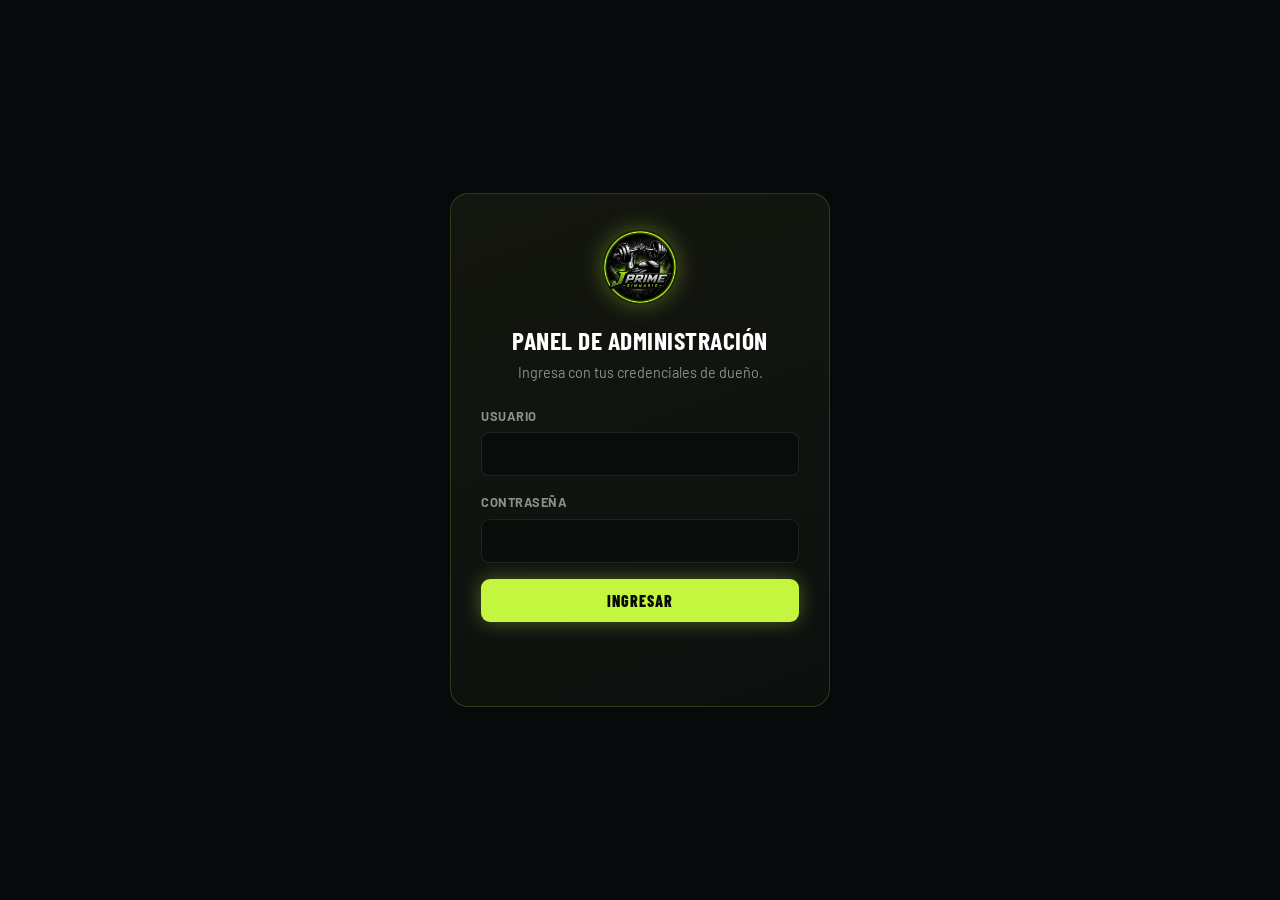
==== admin.html @ 02a08304 "Tienda de suplementos, mensajes de planes mejorados y panel de administrador - Mensajes de WhatsApp " ====
<!DOCTYPE html>
<html lang="es">
<head>
  <meta charset="UTF-8" />
  <meta name="viewport" content="width=device-width, initial-scale=1.0" />
  <title>Panel de administración | JPrime Gimnasio</title>
  <link rel="icon" type="image/png" href="assets/logo.png" />
  <link rel="preconnect" href="https://fonts.googleapis.com" />
  <link rel="preconnect" href="https://fonts.gstatic.com" crossorigin />
  <link href="https://fonts.googleapis.com/css2?family=Barlow:wght@400;500;600;700&family=Barlow+Condensed:wght@600;700;800;900&display=swap" rel="stylesheet" />
  <style>
    :root {
      --bg: #08090a; --panel: #0f1210; --card: #14170f; --card-2: #0d0f0e;
      --text: #e9ede8; --muted: #8b918a; --accent: #c4f53f; --accent-soft: rgba(196,245,63,.14);
      --border: rgba(255,255,255,.09); --border-accent: rgba(196,245,63,.18); --danger: #ff5252;
    }
    * { box-sizing: border-box; margin: 0; padding: 0; }
    body { font-family: 'Barlow', system-ui, sans-serif; background: var(--bg); color: var(--text); line-height: 1.6; }
    h1,h2,h3 { font-family: 'Barlow Condensed', sans-serif; text-transform: uppercase; letter-spacing: .5px; }
    a { color: var(--accent); }
    img { display: block; max-width: 100%; }

    .btn { display: inline-flex; align-items: center; justify-content: center; gap: 8px;
      padding: 11px 20px; border-radius: 9px; font-family: 'Barlow Condensed', sans-serif;
      font-weight: 800; font-size: 1rem; letter-spacing: 1px; text-transform: uppercase;
      cursor: pointer; border: 1px solid transparent; transition: transform .15s, box-shadow .15s, background .15s, border-color .15s; }
    .btn--primary { background: var(--accent); color: var(--bg); box-shadow: 0 0 20px rgba(196,245,63,.35); }
    .btn--primary:hover { transform: translateY(-2px); box-shadow: 0 8px 22px rgba(196,245,63,.4); }
    .btn--ghost { background: transparent; color: var(--text); border-color: rgba(255,255,255,.22); }
    .btn--ghost:hover { border-color: var(--accent); color: var(--accent); }
    .btn--danger { background: transparent; color: var(--danger); border-color: rgba(255,82,82,.5); }
    .btn--danger:hover { background: var(--danger); color: #fff; }
    .btn--sm { padding: 7px 14px; font-size: .85rem; }

    input, textarea { width: 100%; padding: 12px 14px; background: #0a0c0b; color: var(--text);
      border: 1px solid var(--border); border-radius: 8px; font-family: inherit; font-size: .95rem; }
    input:focus, textarea:focus { outline: none; border-color: var(--accent); }
    label { display: block; font-size: .8rem; color: var(--muted); text-transform: uppercase;
      letter-spacing: .5px; font-weight: 700; margin-bottom: 6px; }
    .field { margin-bottom: 16px; }

    /* Login */
    .login { min-height: 100vh; display: flex; align-items: center; justify-content: center; padding: 24px; }
    .login__card { width: 100%; max-width: 380px; background: linear-gradient(160deg, var(--card), var(--card-2));
      border: 1px solid var(--border-accent); border-radius: 18px; padding: 36px 30px; text-align: center; }
    .login__logo { width: 74px; height: 74px; border-radius: 50%; margin: 0 auto 16px; box-shadow: 0 0 22px rgba(196,245,63,.35); }
    .login__card h1 { font-size: 1.6rem; color: #fff; }
    .login__card p { color: var(--muted); font-size: .9rem; margin-bottom: 22px; }
    .login__card .field { text-align: left; }
    .login__error { color: var(--danger); font-size: .88rem; min-height: 20px; margin-top: 6px; }

    /* App */
    .app { display: none; min-height: 100vh; }
    .app.active { display: block; }
    .topbar { display: flex; align-items: center; justify-content: space-between; gap: 16px;
      padding: 14px 22px; background: rgba(8,9,10,.9); border-bottom: 1px solid var(--border-accent);
      position: sticky; top: 0; z-index: 20; backdrop-filter: blur(8px); }
    .topbar__brand { display: flex; align-items: center; gap: 12px; }
    .topbar__brand img { width: 40px; height: 40px; border-radius: 50%; }
    .topbar__brand span { font-family: 'Barlow Condensed', sans-serif; font-weight: 800; font-size: 1.15rem; color: #fff; letter-spacing: 1px; }
    .topbar__brand b { color: var(--accent); }

    .wrap { max-width: 960px; margin: 0 auto; padding: 24px 22px 60px; }
    .tabs { display: flex; flex-wrap: wrap; gap: 8px; margin-bottom: 26px; }
    .tab { padding: 10px 18px; border-radius: 100px; background: var(--panel); border: 1px solid var(--border);
      font-family: 'Barlow Condensed', sans-serif; font-weight: 700; letter-spacing: .5px; text-transform: uppercase;
      color: var(--muted); cursor: pointer; transition: .15s; }
    .tab.active { background: var(--accent); color: var(--bg); border-color: var(--accent); }

    .panel { display: none; }
    .panel.active { display: block; }
    .panel__head { margin-bottom: 18px; }
    .panel__head h2 { font-size: 1.7rem; color: #fff; }
    .panel__head p { color: var(--muted); font-size: .92rem; }

    .card { background: linear-gradient(160deg, var(--card), var(--card-2)); border: 1px solid var(--border);
      border-radius: 14px; padding: 20px; margin-bottom: 16px; }
    .row { display: grid; grid-template-columns: 1fr 1fr; gap: 14px; }
    .grid-thumbs { display: grid; grid-template-columns: repeat(auto-fill, minmax(180px, 1fr)); gap: 16px; }
    .thumb { border: 1px solid var(--border); border-radius: 12px; overflow: hidden; background: #101210; }
    .thumb__img { width: 100%; height: 150px; object-fit: cover; background: #101210; }
    .thumb__body { padding: 12px; }

    .toolbar { display: flex; gap: 10px; flex-wrap: wrap; margin-top: 10px; }
    .note { background: var(--accent-soft); border: 1px solid var(--border-accent); border-radius: 10px;
      padding: 12px 14px; font-size: .85rem; color: #c9d0c6; margin-bottom: 20px; }
    .toast { position: fixed; bottom: 20px; left: 50%; transform: translateX(-50%) translateY(20px);
      background: var(--accent); color: var(--bg); font-weight: 700; padding: 12px 22px; border-radius: 100px;
      opacity: 0; transition: .3s; z-index: 50; pointer-events: none; }
    .toast.show { opacity: 1; transform: translateX(-50%) translateY(0); }
    .file-btn { position: relative; overflow: hidden; }
    .file-btn input[type=file] { position: absolute; inset: 0; opacity: 0; cursor: pointer; }
    .muted-sm { color: var(--muted); font-size: .8rem; }
    @media (max-width: 560px) { .row { grid-template-columns: 1fr; } }
  </style>
</head>
<body>
  <!-- Login -->
  <div class="login" id="loginView">
    <form class="login__card" id="loginForm">
      <img class="login__logo" src="assets/logo.png" alt="JPrime Gimnasio" />
      <h1>Panel de administración</h1>
      <p>Ingresa con tus credenciales de dueño.</p>
      <div class="field">
        <label for="usuario">Usuario</label>
        <input type="text" id="usuario" autocomplete="username" required />
      </div>
      <div class="field">
        <label for="clave">Contraseña</label>
        <input type="password" id="clave" autocomplete="current-password" required />
      </div>
      <button type="submit" class="btn btn--primary" style="width:100%">Ingresar</button>
      <p class="login__error" id="loginError"></p>
    </form>
  </div>

  <!-- App -->
  <div class="app" id="appView">
    <div class="topbar">
      <a class="topbar__brand" href="index.html">
        <img src="assets/logo.png" alt="JPrime" />
        <span>JPRIME <b>ADMIN</b></span>
      </a>
      <div style="display:flex; gap:10px;">
        <a class="btn btn--ghost btn--sm" href="index.html" target="_blank">Ver sitio</a>
        <button class="btn btn--danger btn--sm" id="logoutBtn">Cerrar sesión</button>
      </div>
    </div>

    <div class="wrap">
      <div class="note">
        Los cambios se guardan en <strong>este navegador</strong> (localStorage). Se reflejan al instante en el sitio
        abierto en <em>esta misma PC/navegador</em>. Para que los vean todos los visitantes se necesita un servidor/backend
        (ver README).
      </div>

      <div class="tabs">
        <button class="tab active" data-tab="horario">Horarios</button>
        <button class="tab" data-tab="galeria">Galería</button>
        <button class="tab" data-tab="planes">Planes</button>
        <button class="tab" data-tab="suplementos">Suplementos</button>
      </div>

      <!-- Horario -->
      <section class="panel active" data-panel="horario">
        <div class="panel__head"><h2>Horario de atención</h2><p>Horario general del gimnasio (Lunes a Sábado).</p></div>
        <div class="card">
          <div class="row">
            <div class="field"><label for="apertura">Hora de apertura</label><input type="text" id="apertura" placeholder="5:00" /></div>
            <div class="field"><label for="cierre">Hora de cierre</label><input type="text" id="cierre" placeholder="23:00" /></div>
          </div>
          <p class="muted-sm">Vista previa: <span id="horarioPreview" style="color:var(--accent)"></span></p>
          <div class="toolbar">
            <button class="btn btn--primary" id="saveHorario">Guardar horario</button>
            <button class="btn btn--ghost btn--sm" data-reset="horario">Restaurar por defecto</button>
          </div>
        </div>
      </section>

      <!-- Galería -->
      <section class="panel" data-panel="galeria">
        <div class="panel__head"><h2>Galería de fotos</h2><p>Reemplaza las fotos y sus descripciones.</p></div>
        <div class="grid-thumbs" id="galList"></div>
        <div class="toolbar">
          <button class="btn btn--primary" id="saveGaleria">Guardar galería</button>
          <button class="btn btn--ghost btn--sm" data-reset="galeria">Restaurar originales</button>
        </div>
      </section>

      <!-- Planes -->
      <section class="panel" data-panel="planes">
        <div class="panel__head"><h2>Planes y precios</h2><p>Edita nombre, precio, descripción y beneficios de cada plan.</p></div>
        <div id="planList"></div>
        <div class="toolbar">
          <button class="btn btn--primary" id="savePlanes">Guardar planes</button>
          <button class="btn btn--ghost btn--sm" data-reset="planes">Restaurar por defecto</button>
        </div>
      </section>

      <!-- Suplementos -->
      <section class="panel" data-panel="suplementos">
        <div class="panel__head"><h2>Suplementos en venta</h2><p>Agrega productos, sus fotos, precios y el mensaje de WhatsApp.</p></div>
        <div id="supList"></div>
        <div class="toolbar">
          <button class="btn btn--ghost btn--sm" id="addSup">+ Agregar suplemento</button>
          <button class="btn btn--primary" id="saveSups">Guardar suplementos</button>
          <button class="btn btn--ghost btn--sm" data-reset="suplementos">Restaurar por defecto</button>
        </div>
      </section>
    </div>
  </div>

  <div class="toast" id="toast"></div>

  <script src="js/datos.js"></script>
  <script src="js/admin.js"></script>
</body>
</html>
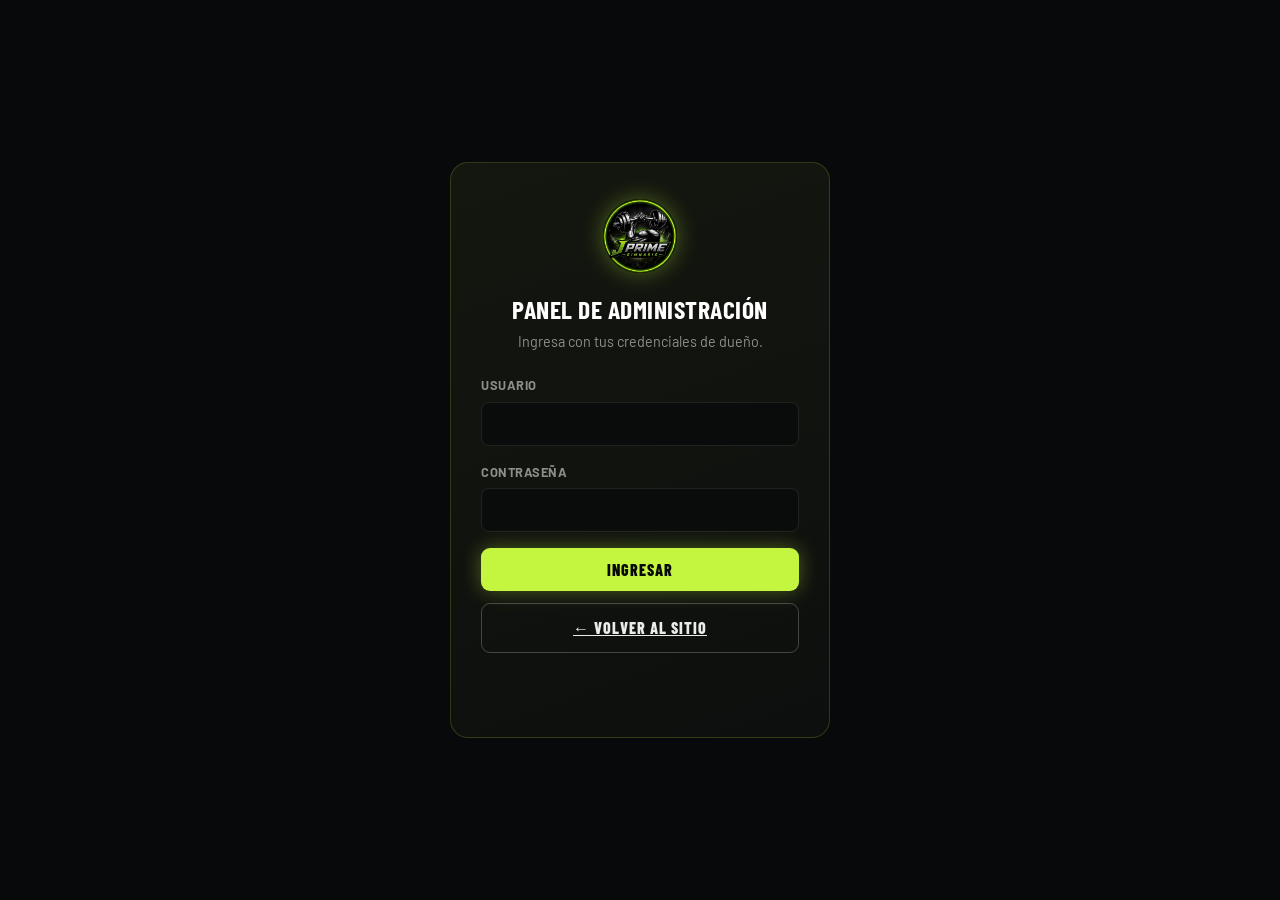
==== commit 0eb28fc4: "Agregar botón "Volver al sitio" en el login del admin Permite regresar a index.html si alguien entra" ====
--- a/admin.html
+++ b/admin.html
@@ -110,6 +110,7 @@
         <input type="password" id="clave" autocomplete="current-password" required />
       </div>
       <button type="submit" class="btn btn--primary" style="width:100%">Ingresar</button>
+      <a href="index.html" class="btn btn--ghost" style="width:100%; margin-top:12px">← Volver al sitio</a>
       <p class="login__error" id="loginError"></p>
     </form>
   </div>
@@ -136,6 +137,8 @@
 
       <div class="tabs">
         <button class="tab active" data-tab="horario">Horarios</button>
+        <button class="tab" data-tab="clases">Clases</button>
+        <button class="tab" data-tab="horarioClases">Horario clases</button>
         <button class="tab" data-tab="galeria">Galería</button>
         <button class="tab" data-tab="planes">Planes</button>
         <button class="tab" data-tab="suplementos">Suplementos</button>
@@ -157,6 +160,28 @@
         </div>
       </section>
 
+      <!-- Clases (disciplinas) -->
+      <section class="panel" data-panel="clases">
+        <div class="panel__head"><h2>Clases / disciplinas</h2><p>Edita las tarjetas de disciplinas (icono, nombre y descripción).</p></div>
+        <div id="discList"></div>
+        <div class="toolbar">
+          <button class="btn btn--ghost btn--sm" id="addDisc">+ Agregar clase</button>
+          <button class="btn btn--primary" id="saveDisc">Guardar clases</button>
+          <button class="btn btn--ghost btn--sm" data-reset="disciplinas">Restaurar por defecto</button>
+        </div>
+      </section>
+
+      <!-- Horario de clases (tabla) -->
+      <section class="panel" data-panel="horarioClases">
+        <div class="panel__head"><h2>Horario de clases</h2><p>Edita la tabla de clases por día y hora. Deja "—" en las horas sin clase.</p></div>
+        <div class="card" style="overflow-x:auto"><div id="schedEditor"></div></div>
+        <div class="toolbar">
+          <button class="btn btn--ghost btn--sm" id="addRow">+ Agregar horario (fila)</button>
+          <button class="btn btn--primary" id="saveSched">Guardar horario de clases</button>
+          <button class="btn btn--ghost btn--sm" data-reset="horarioClases">Restaurar por defecto</button>
+        </div>
+      </section>
+
       <!-- Galería -->
       <section class="panel" data-panel="galeria">
         <div class="panel__head"><h2>Galería de fotos</h2><p>Reemplaza las fotos y sus descripciones.</p></div>
